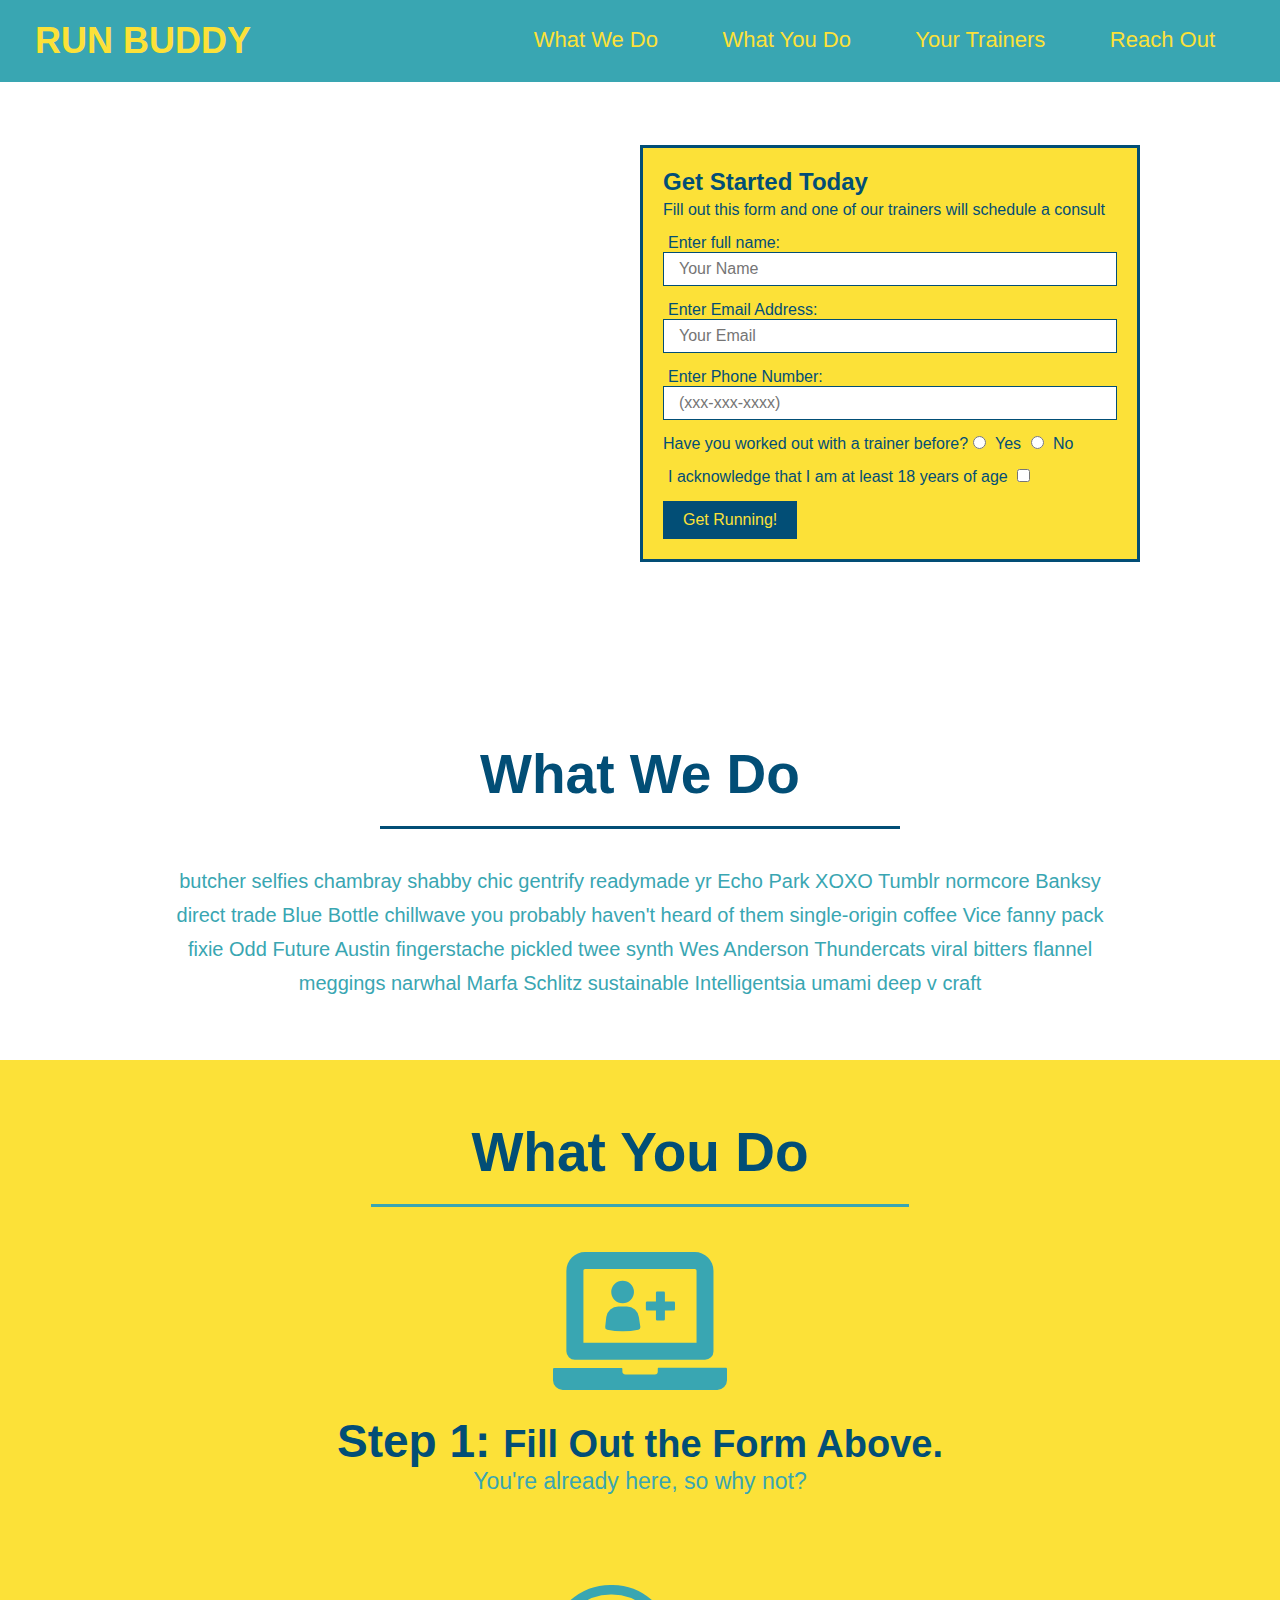
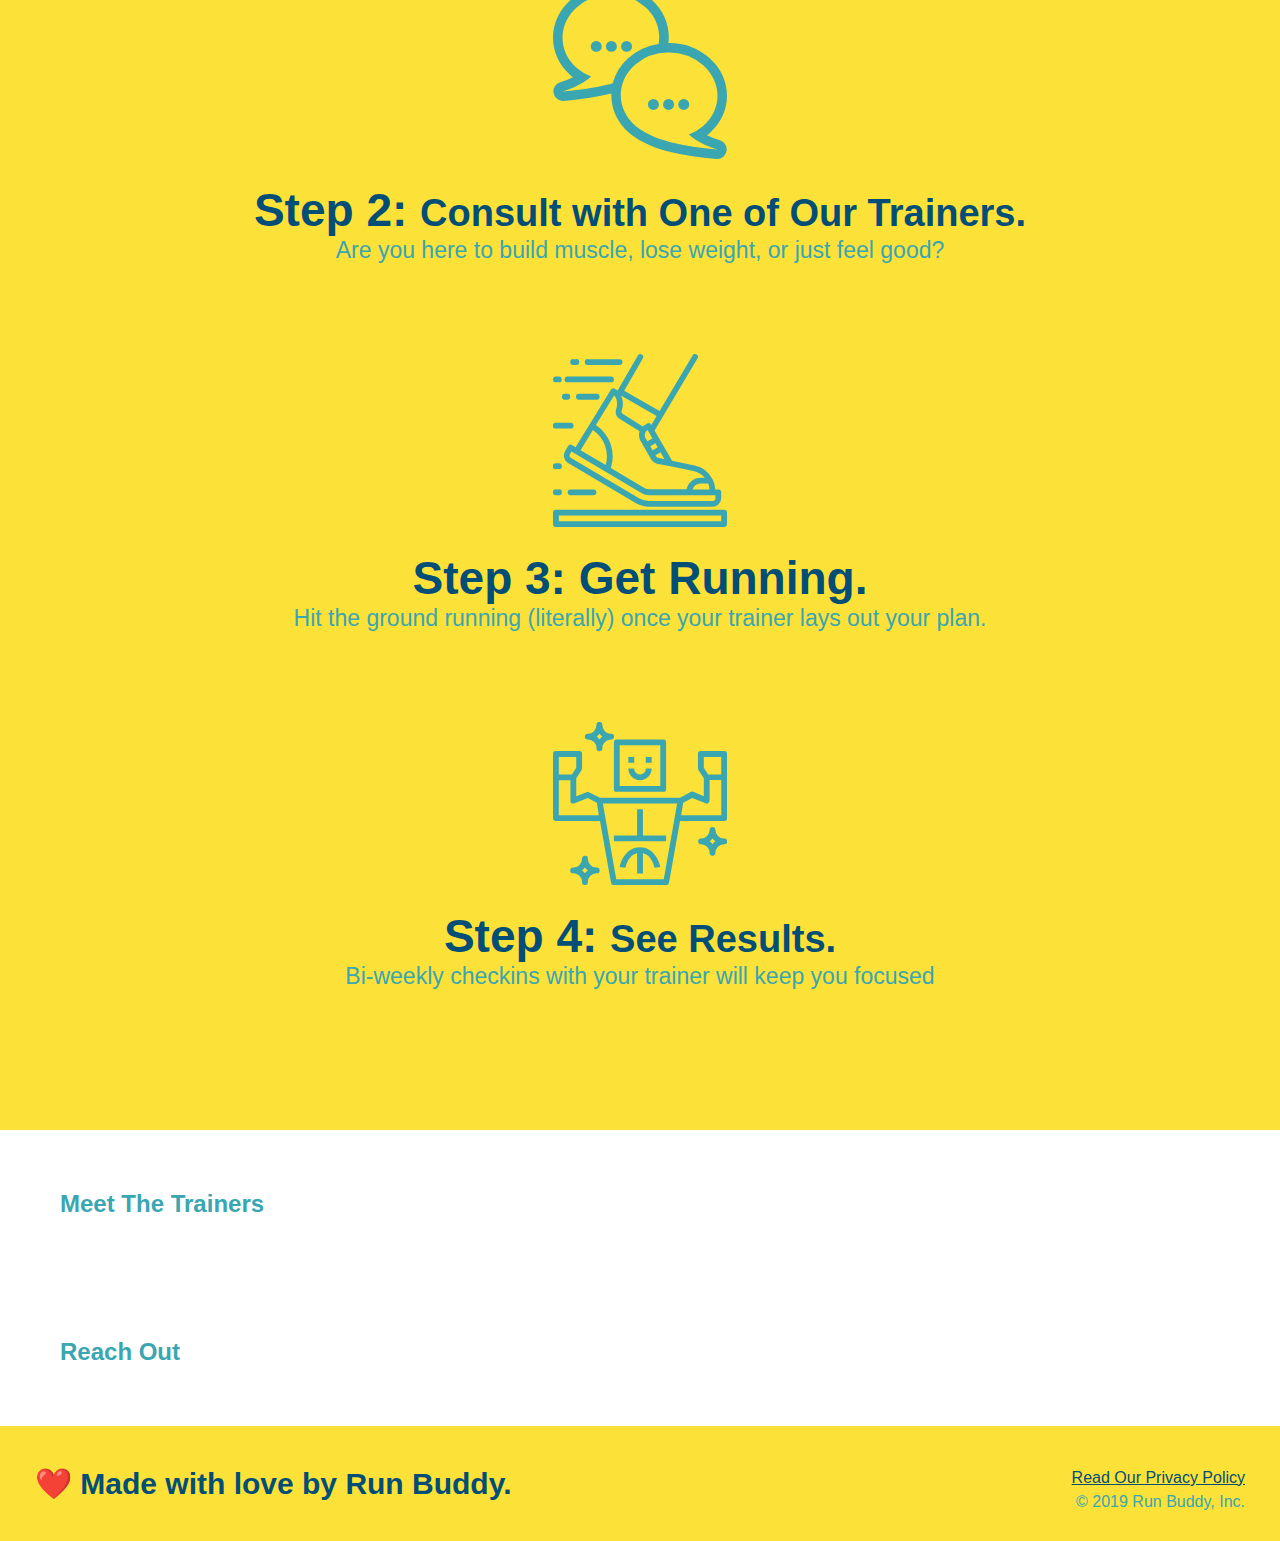
==== Module-1/projects/run-buddy/index.html @ 16a283d4 "Merge pull request #7 from nitrotap/develop" ====
<!DOCTYPE html>
<html lang="en">
    <head>
        <meta charset="UTF-8" />
        <link rel="stylesheet" href="./assets/css/style.css">
        <title>Run Buddy</title>

    </head>

    <body>
        <!-- navigation -->
        <header>
            <h1>
                <a href = "/">RUN BUDDY</a>
            </h1>
            <nav>
                <!-- Unordered list element -->
                <ul>
                    <!-- List item element-->
                    <li>
                        <!-- Anchor element -->
                        <a href="#what-we-do">What We Do</a>
                    </li>
                    <li>
                        <a href="#what-you-do">What You Do</a>
                    </li>
                    <li>
                        <a href="#your-trainers">Your Trainers</a>
                    </li>
                    <li>
                        <a href="#reach-out">Reach Out</a>
                    </li>
                </ul>    
            </nav>
        </header>

        <!-- hero/jumbotron -->
        <section class="hero">
            <div>
                <!-- Add form element -->
                <form class="hero-form">
                    <h3 font-size="20px">Get Started Today</h3>
                    <p>Fill out this form and one of our trainers will schedule a consult</p>
        
                    <label for="name">Enter full name:</label>
                    <input type="text" placeholder="Your Name" name="name" id="name" class="form-input" />
                    <label for="email">Enter Email Address:</label>
                    <input type="email" placeholder="Your Email" name="email" id="email" class="form-input" />
                    <label for="phonenumber">Enter Phone Number:</label>
                    <input type="tel" placeholder="(xxx-xxx-xxxx)" name="phonenumber" id="phonenumber" class="form-input" />
                    <p>
                        Have you worked out with a trainer before?
                        <input type="radio" name="trainer-confirm" id="trainer-yes" />
                        <label for="trainer-yes">Yes</label>
                        <input type="radio" name="trainer-confirm" id="trainer-no" />
                        <label for="trainer-no">No</label>
                    </p>
                    <p>
                        <label for="agecheckbox">
                            I acknowledge that I am at least 18 years of age
                        </label>
                        <input type="checkbox" name="age-check" id="agecheckbox" />
                    </p>
                    <button type="submit">Get Running!</button>
                </form>
            </div>
        </section>
        
        <!-- "what we do" section -->
        <section id="what-we=do" class="intro">
            <h2 class="section-title primary-boarder">What We Do</h2>
            <p>
                butcher selfies chambray shabby chic gentrify readymade yr Echo Park XOXO Tumblr normcore Banksy direct trade
                Blue Bottle chillwave you probably haven't heard of them single-origin coffee Vice fanny pack fixie Odd Future
                Austin fingerstache pickled twee synth Wes Anderson Thundercats viral bitters flannel meggings narwhal Marfa
                Schlitz sustainable Intelligentsia umami deep v craft
            </p>
        </section>
        
        <!-- "what you do" section -->
        <section id="what-you-do" class="steps">
            <h2 class="section-title secondary-border">What You Do</h2>
            <div>
                <!-- insert this img element -->
                <img src="./assets/images/step-1.svg" alt="" />
                <h3>Step 1: <span>Fill Out the Form Above.</span></h3>
                <p>You're already here, so why not?</p>
            </div>    
            <div>
                <img src="./assets/images/step-2.svg" alt="" />
                <h3>Step 2: <span>Consult with One of Our Trainers.</span></h3>
                <p>Are you here to build muscle, lose weight, or just feel good?</p>
              </div>
              
              <div>
                <img src="./assets/images/step-3.svg" alt="" />
                <h3>Step 3: <span></span>Get Running.</span></h3>
                <p>Hit the ground running (literally) once your trainer lays out your plan.</p>
              </div>
              
              <div>
                <img src="./assets/images/step-4.svg" alt="" />
                <h3>Step 4: <span>See Results.</span></h3>
                <p>Bi-weekly checkins with your trainer will keep you focused</p>
              </div>

        </section>
        
        <!-- "meet the trainers" section -->
        <section>
            <h2>Meet The Trainers</h2>
        </section>
  
        <!-- "reach out" section -->
        <section>
            <h2>Reach Out</h2>
        </section>
  
        <!-- footer -->
        <footer>
            <h2>
                ❤️ Made with love by Run Buddy.
            </h2>
            <div>
                <a href="#">Read Our Privacy Policy</a><br />
                &copy; 2019 Run Buddy, Inc.
            </div>
            
        </footer>
        
    </body>

</html>
---- Module-1/projects/run-buddy/assets/css/style.css ----
* {
  margin: 0;
  padding: 0;
  box-sizing: border-box;

}


body {
    color: #39a6b2;
    font-family: Helvetica, Arial, sans-serif;
    
}

header {
  padding: 20px 35px;
  background-color: #39a6b2;
}

header a {
  text-decoration: none;
  color: #fce138; /* yellow*/
  background-color: #39a6b2;
}

header nav {
  float: right;
  margin: 7px 0;
}

header nav ul li {
  display: inline;
}

header nav ul li a {
  margin: 0 30px;
  font-weight: lighter;
  font-size: 22px;
  
}

header h1 {
  font-weight: bold;
  font-size: 36px;
  color: #fce138;
  margin: 0;
  display: inline;

}

footer {
  background: #fce138;
  width: 100%;
  padding: 40px 35px;
}

footer h2 {
  display: inline;
  color: #024e76;
  font-size: 30px;
  margin: 0;
}

footer div {
  float: right;
  line-height: 1.5;
  text-align: right;
}

footer a {
  color: #024e76;
}

section {
  padding: 60px;
}

/* Hero Style Start */
.hero {
  background-image: url("https://static.fullstack-bootcamp.com/module-1/hero-bg.jpg");
  height: 600px;
  background-size: cover;
  background-position: center;
  position: relative;

}
/* Hero Style End */

.hero-form {
  border: 3px solid #024e76;
  background-color: #fce138;
  padding: 20px;
  width: 500px;
  color: #024e76;
  position: absolute;
  bottom: 120px;
  right: 140px;

}

.hero-form p {
  margin: 5px 0 15px 0;
}

.hero-form h3 {
  font-size: 24px;
  margin: 0px;
}

.form-input {
  border: 1px solid #024e76;
  display: block;
  padding: 7px 15px;
  font-size: 16px;
  color: #024e76;
  width: 100%;
  margin-bottom: 15px;
}
.hero-form label {
  margin: 0 5px;
}

.hero-form button {
  color: #fce138;
  background-color: #024e76;
  border: none;
  padding: 10px 20px;
  font-size: 16px;
}
/* HERO STYLES END */

.intro {
  text-align: center;
}

.intro p {
  line-height: 1.7;
  color: #39a6b2;
  width: 80%;
  font-size: 20px;
  margin: 0 auto;
}

.steps {
  text-align: center;
  background: #fce138;
}

.section-title {
  font-size: 55px;
  color: #024e76;
  margin-bottom: 35px;
  padding: 0 100px 20px 100px;
  display: inline-block;
  border-bottom: 3px solid;
}

.primary-border {
  border-color: #fce138;
}

.secondary-border {
  border-color: #39a6b2;
}

.steps div {
  margin-bottom: 80px;
}

.steps img {
  width: 15%;
  margin: 10px 0;
}

.steps h3 {
  color: #024e76;
  font-size: 46px;
  margin-top: 10px;
}

.steps p {
  color: #39a6b2;
  font-size: 23px;
}

.steps span {
  font-size: 38px;
}
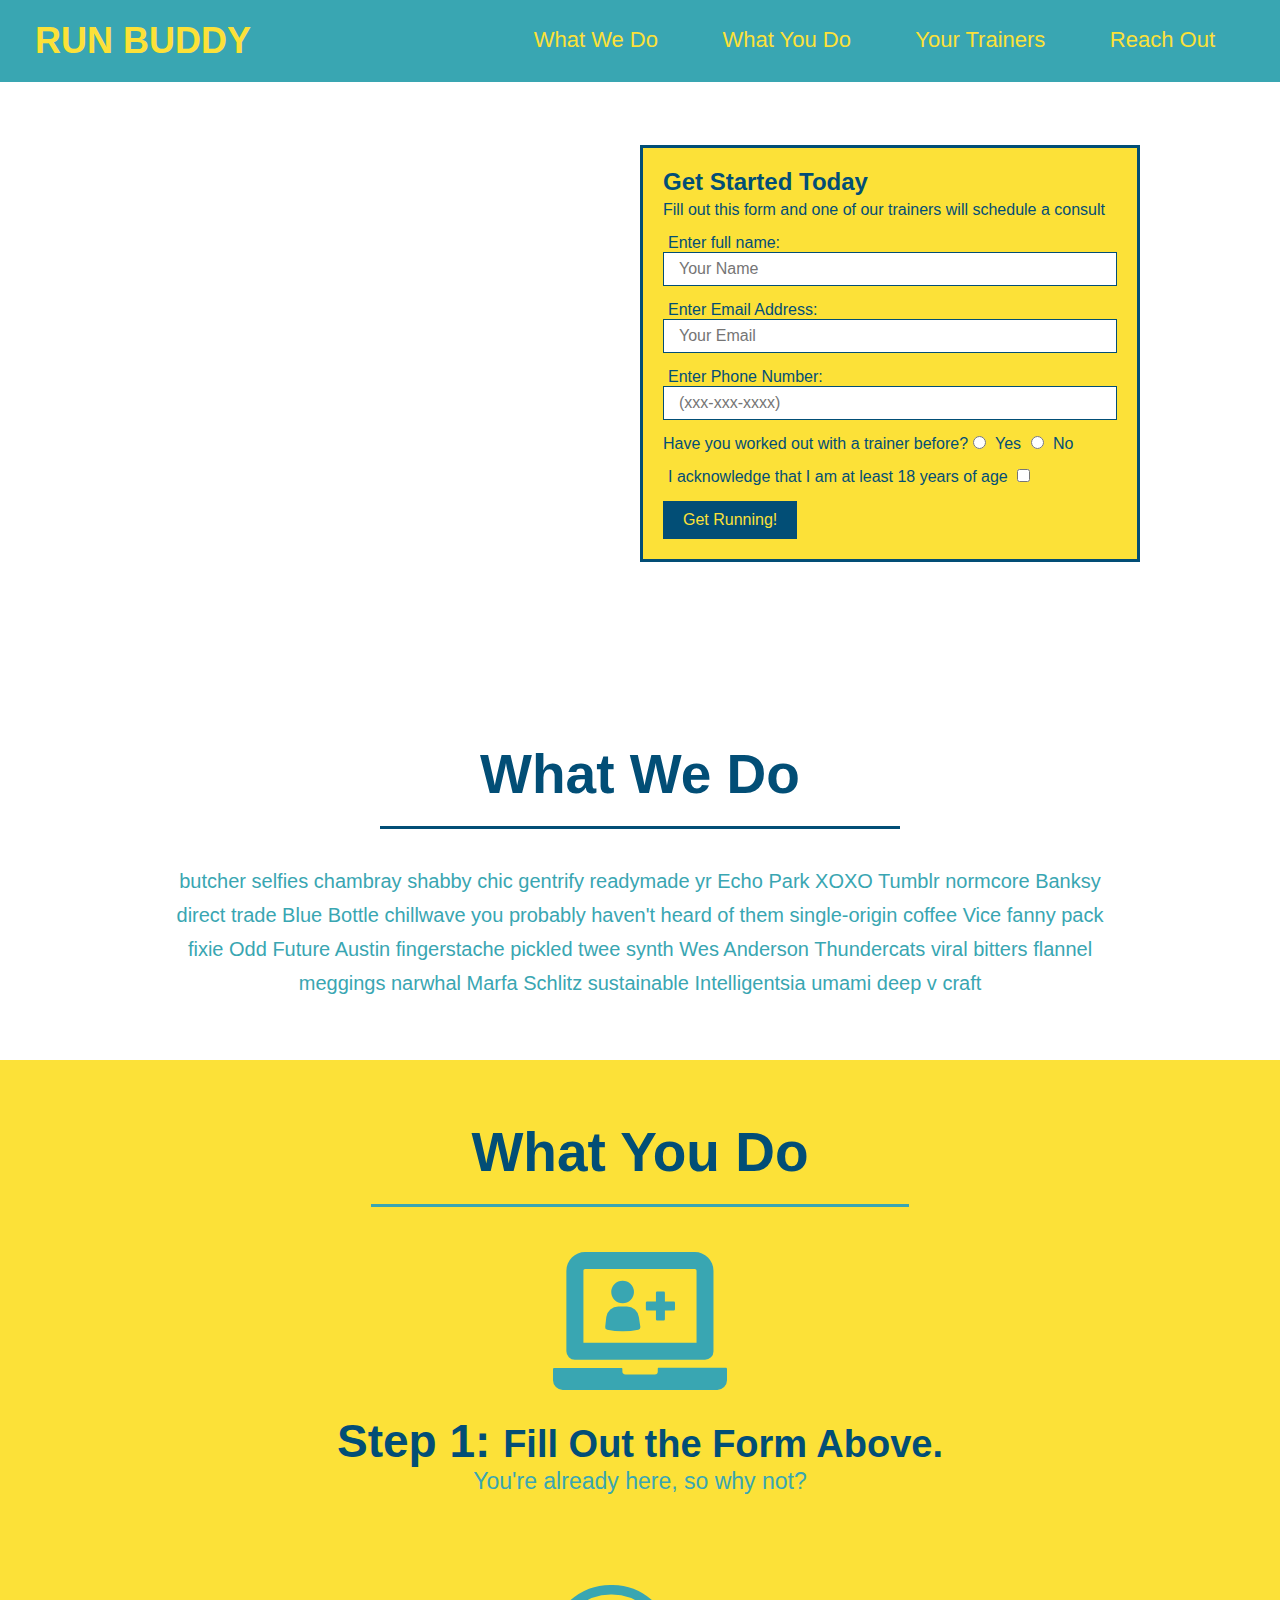
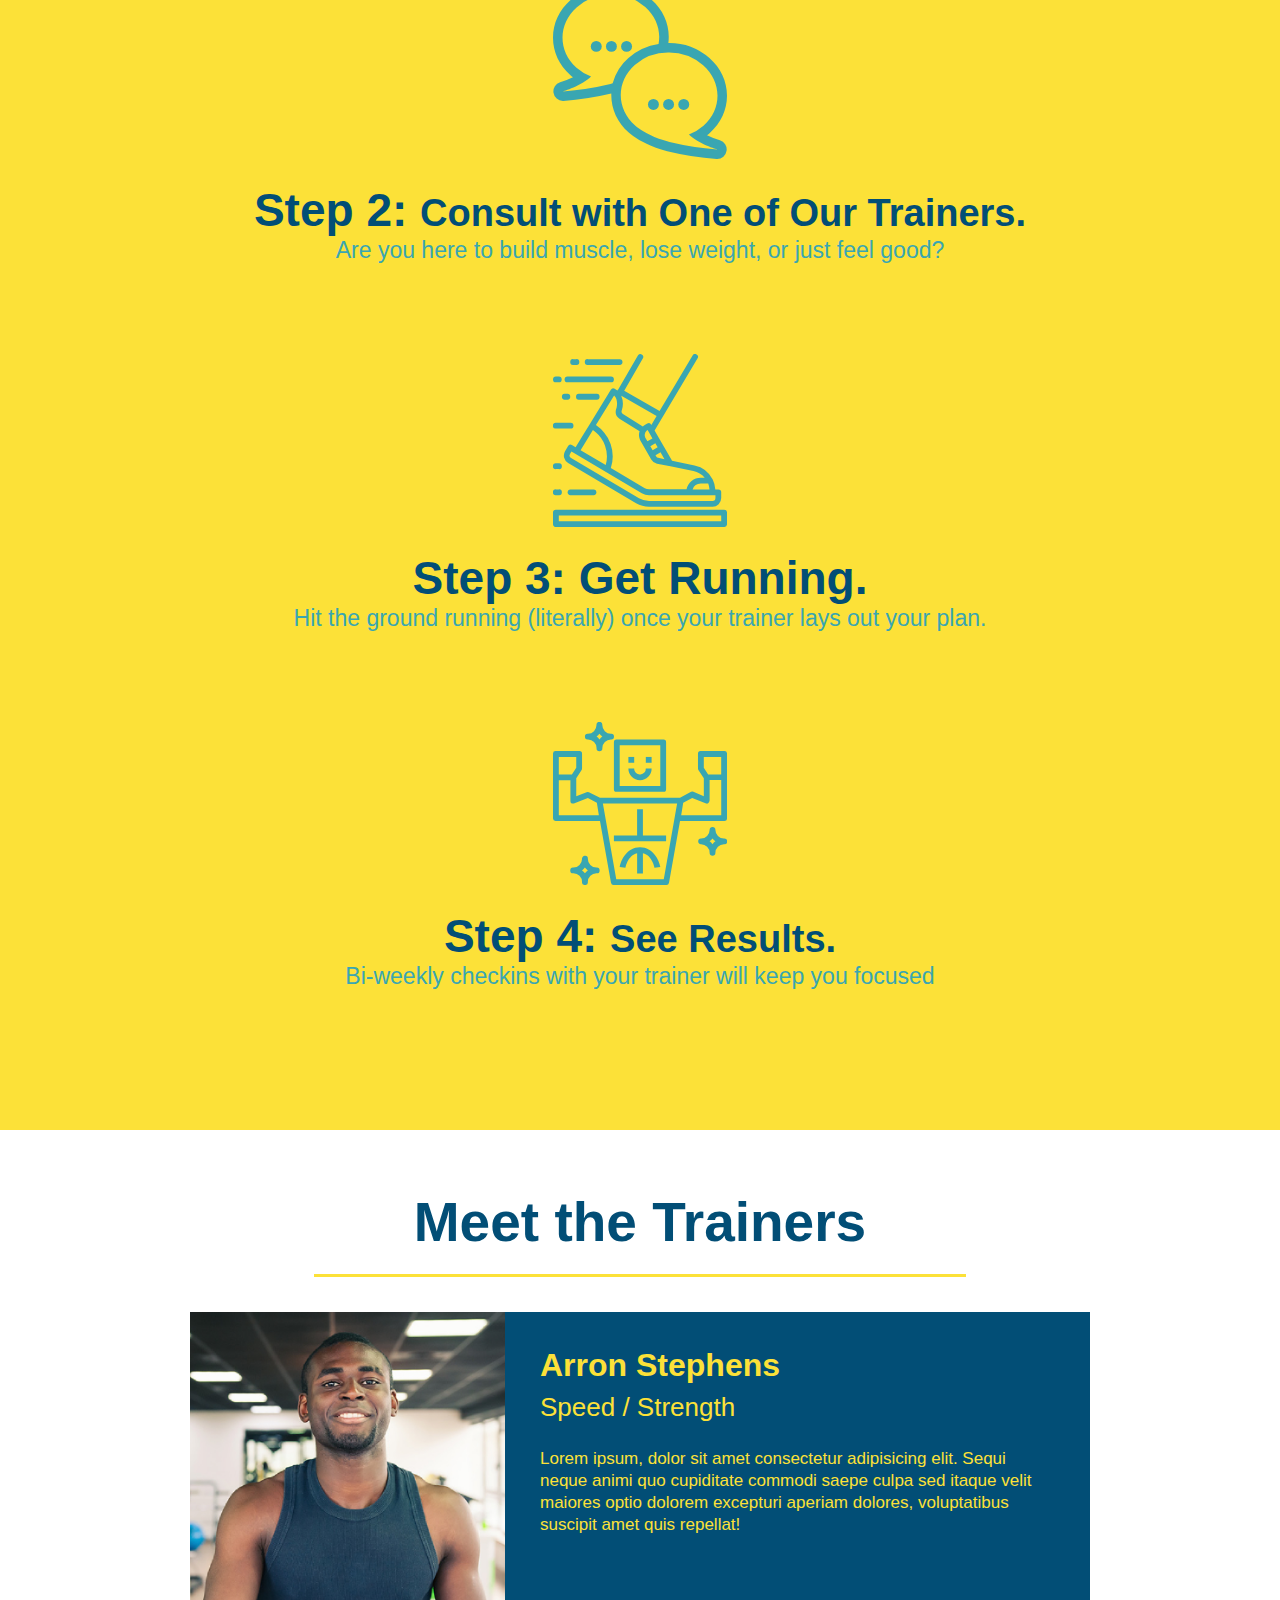
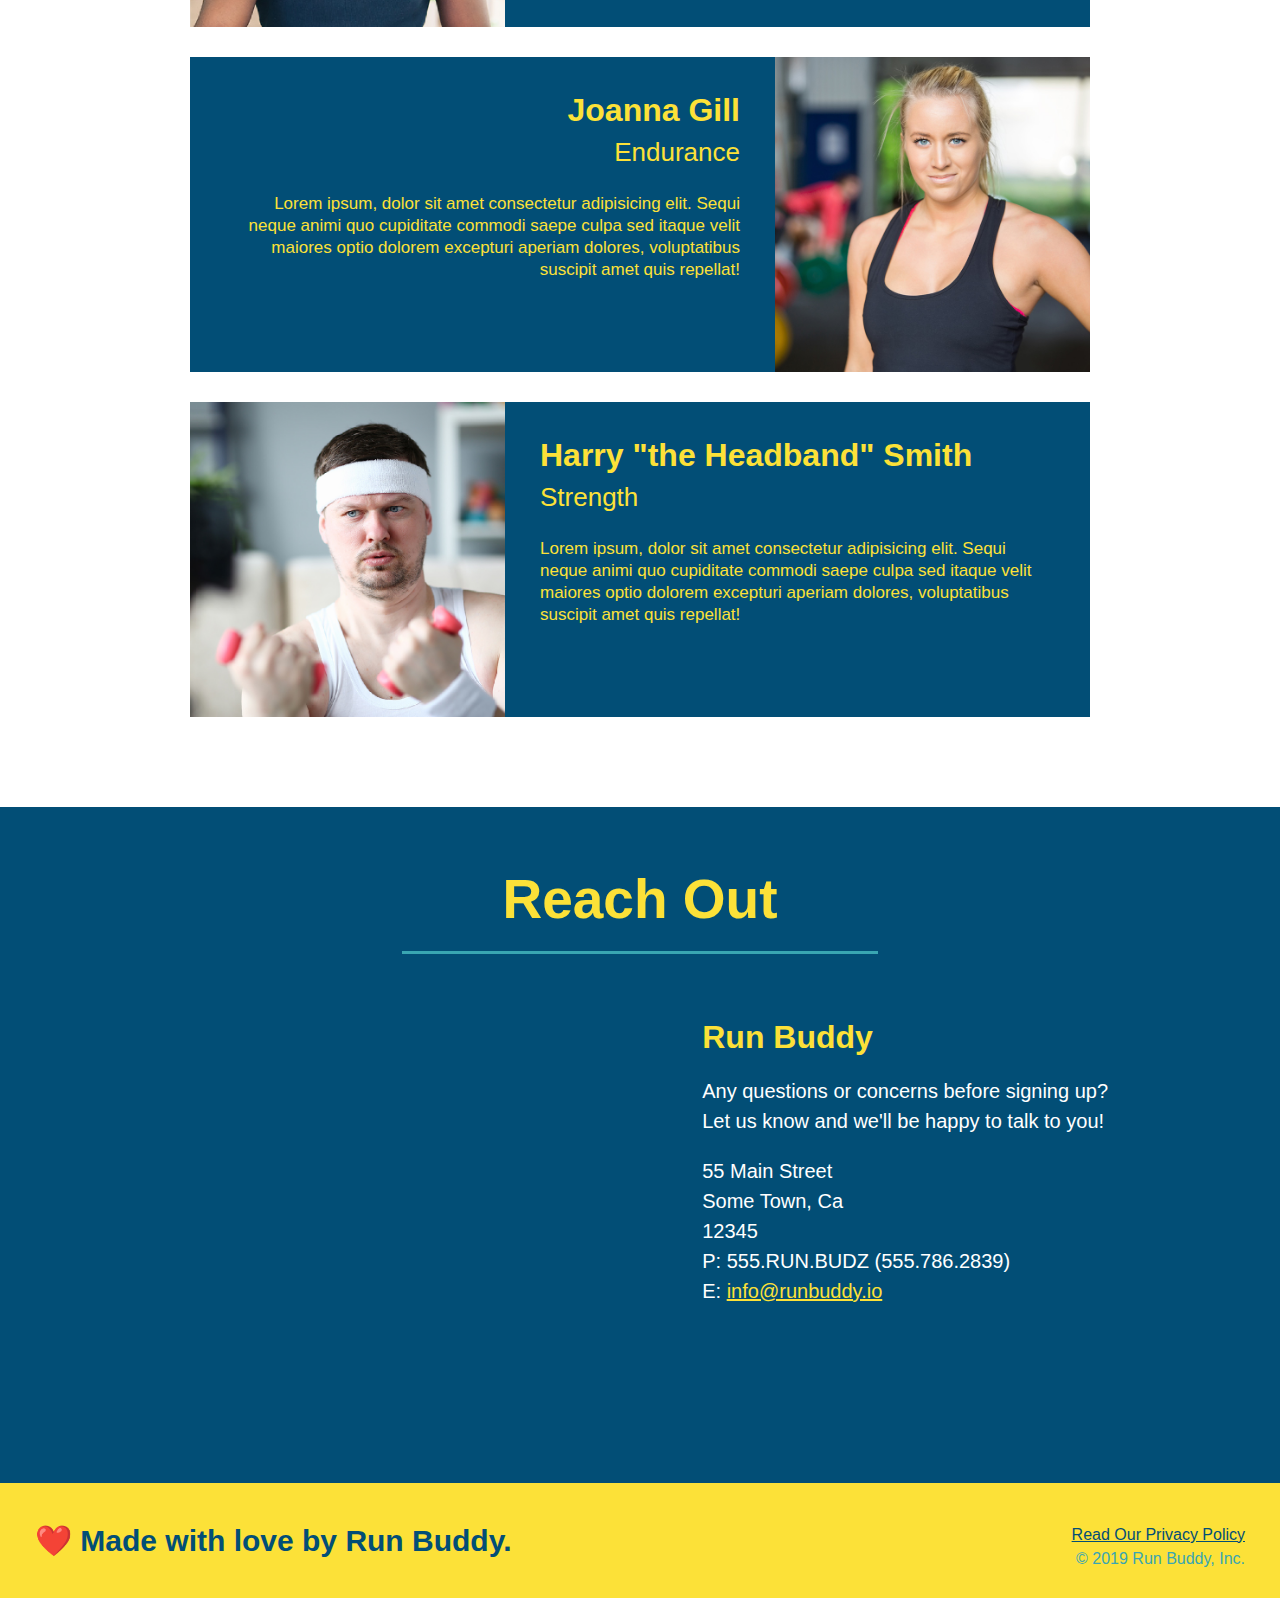
==== commit 119a5be3: "updating run-buddy lesson 6" ====
--- a/Module-1/projects/run-buddy/index.html
+++ b/Module-1/projects/run-buddy/index.html
@@ -107,13 +107,77 @@
         </section>
         
         <!-- "meet the trainers" section -->
-        <section>
-            <h2>Meet The Trainers</h2>
-        </section>
-  
+        <section id-"your-trainers" class="trainers">
+            <h2 class="section-title primary-border">
+                Meet the Trainers
+            </h2>
+            <!-- first trainer bio -->
+            <article class="trainer">
+                <img src="./assets/images/trainer-1.jpg" alt="Arron Stephens in his workout clothes, ready to pump iron" />
+                <div class="trainer-bio text-left">
+                  <h3>Arron Stephens</h3>
+                  <h4>Speed / Strength</h4>
+                  <p>
+                    Lorem ipsum, dolor sit amet consectetur adipisicing elit. Sequi neque animi quo cupiditate commodi saepe culpa sed
+                    itaque velit maiores optio dolorem excepturi aperiam dolores, voluptatibus suscipit amet quis repellat!
+                  </p>
+                </div>
+            </article>
+            <!-- second trainer bio -->
+            <article class="trainer">
+                <div class="trainer-bio text-right">
+                    <h3>Joanna Gill</h3>
+                    <h4>Endurance</h4>
+                    <p>
+                        Lorem ipsum, dolor sit amet consectetur adipisicing elit. Sequi neque animi quo cupiditate commodi saepe
+                        culpa sed
+                        itaque velit maiores optio dolorem excepturi aperiam dolores, voluptatibus suscipit amet quis repellat!
+                    </p>
+                </div>
+                <img src="./assets/images/trainer-2.jpg" alt="Joanna Gill cooling off after a workout" />
+            </article>
+            
+            <!-- third trainer bio -->
+            <article class="trainer">
+                <img src="./assets/images/trainer-3.jpg"
+                    alt="Harry Smith wearing a headband and lifting comically small pink weights" />
+                <div class="trainer-bio text-left">
+                    <h3>Harry "the Headband" Smith</h3>
+                    <h4>Strength</h4>
+                    <p>
+                        Lorem ipsum, dolor sit amet consectetur adipisicing elit. Sequi neque animi quo cupiditate commodi saepe
+                        culpa sed
+                        itaque velit maiores optio dolorem excepturi aperiam dolores, voluptatibus suscipit amet quis repellat!
+                    </p>
+                </div>
+            </article>
+            </section>
         <!-- "reach out" section -->
-        <section>
-            <h2>Reach Out</h2>
+        <section id="reach-out" class="contact">
+            <h2 class="section-title secondary-border">Reach Out</h2>
+            <div class="contact-info">
+            <div class="contact-info">
+                <iframe
+                    src="https://www.google.com/maps/embed?pb=!1m18!1m12!1m3!1d3147.1079747227936!2d-120.42364418397035!3d37.92790791110593!2m3!1f0!2f0!3f0!3m2!1i1024!2i768!4f13.1!3m3!1m2!1s0x8090c49129b6ac57%3A0xb56c7eb95a2cd8bd!2sMain%20St%2C%20California%2095327!5e0!3m2!1sen!2sus!4v1616426329495!5m2!1sen!2sus"
+                    style="border:0;" allowfullscreen="" loading="lazy">
+                </iframe>
+            </div>
+            <div>
+                <h3>Run Buddy</h3>
+                <p>
+                  Any questions or concerns before signing up?
+                  <br />
+                  Let us know and we'll be happy to talk to you!
+                </p>
+                <address>
+                  55 Main Street <br/>
+                  Some Town, Ca <br/>
+                  12345<br />
+                  P: 555.RUN.BUDZ (555.786.2839)<br/>
+                  E: <a href="mailto:info@runbuddy.io">info@runbuddy.io</a>
+                </address>
+              </div>
+            </div>
         </section>
   
         <!-- footer -->
--- a/Module-1/projects/run-buddy/assets/css/style.css
+++ b/Module-1/projects/run-buddy/assets/css/style.css
@@ -187,3 +187,93 @@
   font-size: 38px;
 }
 
+.trainers {
+  text-align: center;
+}
+
+.trainer {
+  width: 900px;
+  margin: 0 auto 30px auto;
+  background: #024e76;
+  color: #fce138;
+  overflow: auto;
+}
+
+.trainer img {
+  width: 35%;
+  float: left;
+  overflow: auto;
+
+}
+
+.trainer-bio {
+  padding: 35px;
+  float: left;
+  width: 65%;
+}
+
+.text-left {
+  text-align: left;
+}
+
+.text-right {
+  text-align: right;
+}
+
+.trainer-bio h3 {
+  font-size: 32px;
+  margin-bottom: 8px;
+}
+
+.trainer-bio h4 {
+  font-weight: lighter;
+  font-size: 26px;
+  margin-bottom: 25px;
+}
+
+.trainer-bio p {
+  font-size: 17px;
+  line-height: 1.3;
+}
+
+/* REACH OUT STYLES START */
+.contact {
+  text-align: center;
+  background: #024e76;
+}
+
+.contact h2 {
+  color: #fce138;
+}
+
+.contact-info iframe {
+  width: 400px;
+  height: 400px;
+}
+
+.contact-info div {
+  width: 410px;
+  display: inline-block;
+  vertical-align: top;
+  text-align: left;
+  margin: 30px 0 0 60px;
+  color: white;
+}
+
+.contact-info h3 {
+  color: #fce138;
+  font-size: 32px;
+}
+
+.contact-info p, .contact-info address {
+  margin: 20px 0;
+  line-height: 1.5;
+  font-size: 20px;
+  font-style: normal;
+}
+
+.contact-info a {
+  color: #fce138;
+}
+
+/* REACH OUT STYLES END */
